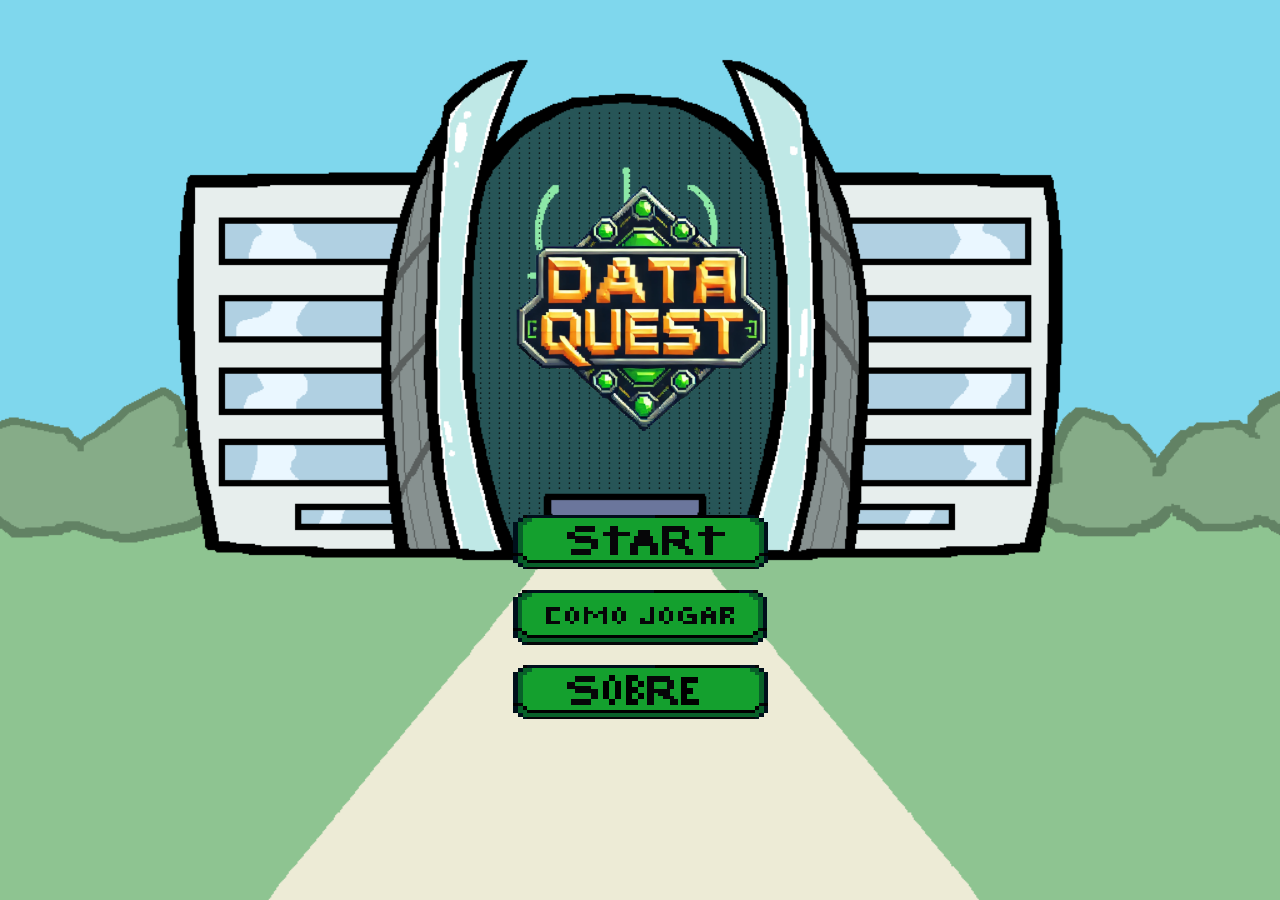
==== inicial.html @ 0b61b667 "realocação" ====
<!DOCTYPE html>
<html lang="pt-br">
    <head>
        <meta charset="UTF-8">
        <meta name="viewport" content="width=device-width, initial-scale=1.0">
        <link rel="stylesheet" href="src/inicial/style.css">
        <link href="https://fonts.googleapis.com/css2?family=Press+Start+2P&display=swap" rel="stylesheet">
        <script src="src/inicial/script.js"></script>
    <title>Data Quest</title>
</head>
<body>
    <div class="title">
        <img class="logo" src="assets/telainicial/logo.png">
    </div>

    <div class="botoes">
       <img id="botaoJogar" class="botaojogar" src="assets/telainicial/botoes/botaostart.png" alt="Jogar">
        <img id="botaocomojogar" src="assets/telainicial/botoes/comojogar.png" alt="comojogar" onclick="abrirPopup()">
        <img id="botaosobre" src="assets/telainicial/botoes/botaosobre.png" alt="Sobre" onclick="abrirPopupSobre()">

    </div>

    <div id="popup-como-jogar" class="popup">
        <div class="popup-content">
            <span class="close" onclick="fecharPopup()">&times;</span>
            <h2>Como Jogar</h2>
            <p>Use as setas ou 'W A S D' para mover e a tecla <b>E</b> para interagir.</p>
    
            <div class="controls">
                <div class="wasd">
                    <div class="key" id="key-w">W</div>
                    <div class="row">
                        <div class="key" id="key-a">A</div>
                        <div class="key" id="key-s">S</div>
                        <div class="key" id="key-d">D</div>
                    </div>
                </div>
    
                <div class="arrows">
                    <div class="key" id="key-up">↑</div>
                    <div class="row">
                        <div class="key" id="key-left">←</div>
                        <div class="key" id="key-down">↓</div>
                        <div class="key" id="key-right">→</div>
                    </div>
                </div>
            </div>
    
            <!-- Nova seção para "Como Interagir" -->
            <div class="interaction-section">
                <h2>Como Interagir</h2>
                <p>Pressione <b>E</b> para interagir com objetos e NPCs.</p>
                <div class="interaction">
                    <div class="key" id="key-e">E</div>
                </div>
            </div>
        </div>
    </div>

    <div id="popup-sobre" class="popup">
        <div class="popup-content">
            <span class="close" onclick="fecharPopupSobre()">&times;</span>
            <h2>Sobre o Jogo</h2>
            <p>Jogo criado em parceria com a <b>Google for Education</b></p>
    
            <h3>Desenvolvedores:</h3>
            <p>André Katz, Celso Rocha, Daniel Meiches, Kaian Santos, Luiz Fernando, Miguel Almeida, Wendel</p>
        </div>
    </div>

</body>

</html>
---- src/inicial/style.css ----
body {
    display: flex;
    flex-direction: column;
    justify-content: center;
    align-items: center;
    text-align: center;
    min-height: 100vh; /* Ocupa toda a altura da tela */
    margin: 0;
    overflow: hidden;
    background-color: black;
}

body::before {
    content: '';
    position: fixed;
    top: 0;
    left: 50%;
    transform: translateX(-50%);
    bottom: 0;
    width: 100%;
    max-width: 100%;
    background-image: url(../../assets/telainicial/inicio.png);
    background-repeat: no-repeat;
    background-position: center;
    background-size: cover;
    z-index: -1;
    
    /* Animação */
    animation: zoomBackground 8s infinite alternate ease-in-out;
}

@keyframes zoomBackground {
    0% {
        transform: translateX(-50%) scale(1);
    }
    100% {
        transform: translateX(-50%) scale(1.1); /* Aumenta 10% no zoom */
    }
}

@keyframes zoomInEffect {
    0% {
        transform: translateX(-50%) scale(1);
        transform-origin: 50% 50%;
        opacity: 1; /* Começa visível */
    }
    80% {
        opacity: 1; /* Mantém visível até perto do fim */
    }
    100% {
        transform: translateX(-50%) scale(9.2);
        transform-origin: 50% 50%;
        opacity: 0; /* Some suavemente no final */
    }
}

/* Aplica o efeito de zoom e fade apenas no fundo */
body.zoom-effect::before {
    animation: zoomInEffect 1.5s forwards ease-in-out;
}



@keyframes fadeOut {
    0% {
        opacity: 1;
        transform: scale(1);
    }
    100% {
        opacity: 0;
        transform: scale(0.8); /* Dá um leve efeito de encolhimento */
    }
}

/* Quando o zoom for ativado, os elementos da tela desaparecem */
.zoom-effect .title,
.zoom-effect .botoes {
    animation: fadeOut 1s forwards ease-in-out;
}



/* Container do jogo */
#game-container {
    position: relative;
    width: 800px;
    height: 600px;
    display: flex;
    flex-direction: column; /* Para alinhar os elementos dentro dele */
    justify-content: center;
    align-items: center;
    border: 3px solid #000;
    background-color: rgba(0, 0, 0, 0.5);
}

/* Ajustes nos botões para ficarem centralizados */
.botoes {
    display: flex;
    flex-direction: column;
    align-items: center;
    gap: 20px; /* Espaçamento entre os botões */
}
/* Ajuste da logo */
.logo {
    height: 250px;
    margin-bottom: 80px;
    align-items: center;
    position: relative;
    
    /* Animação */
    animation: moveLogo 6s infinite alternate ease-in-out;
}

@keyframes moveLogo {
    0% {
        transform: translateX(-10px);
    }
    100% {
        transform: translateX(10px);
    }
}


.popup {
    display: none; /* Começa oculto */
    position: fixed;
    top: 50%;
    left: 50%;
    transform: translate(-50%, -50%);
    background: #111;
    color: white;
    padding: 15px;
    border-radius: 0px;
    width: 400px;
    height: auto;
    text-align: center;
    box-shadow: 0px 0px 10px rgba(255, 255, 255, 0.3);
    font-family: 'Press Start 2P', cursive;
    border: 4px solid white;
    image-rendering: pixelated;
}


.popup-content {
    position: relative;
    display: flex;
    flex-direction: column;
    align-items: center;
}

.close {
    position: absolute;
    top: 5px;
    right: 10px;
    font-size: 20px;
    cursor: pointer;
    color: red;
}

.popup h2 {
    font-size: 12px;
    margin-bottom: 10px;
}

.popup p {
    font-size: 10px;
}

/* Controles estilizados */
.controls {
    display: flex;
    justify-content: center;
    gap: 50px;
    margin-top: 20px;
}

.wasd, .arrows {
    display: flex;
    flex-direction: column;
    align-items: center;
}

.row {
    display: flex;
    gap: 5px;
    margin-top: 5px;
}

.key {
    width: 40px;
    height: 40px;
    display: flex;
    align-items: center;
    justify-content: center;
    background: gray;
    border: 4px solid white;
    font-size: 16px;
    font-weight: bold;
    color: white;
    text-transform: uppercase;
    box-shadow: 4px 4px 0px black;
    image-rendering: pixelated;
}

/* Efeito de destaque para animação */
.animate {
    background: rgb(8, 147, 4) !important;
    color: black !important;
    box-shadow: 4px 4px 0px white !important;
}

/* Estilização da seção de interação */
.interaction-section {
    margin-top: 30px; /* Espaço entre os controles e a tecla "E" */
}

.interaction {
    display: flex;
    justify-content: center;
    margin-top: 10px;
}
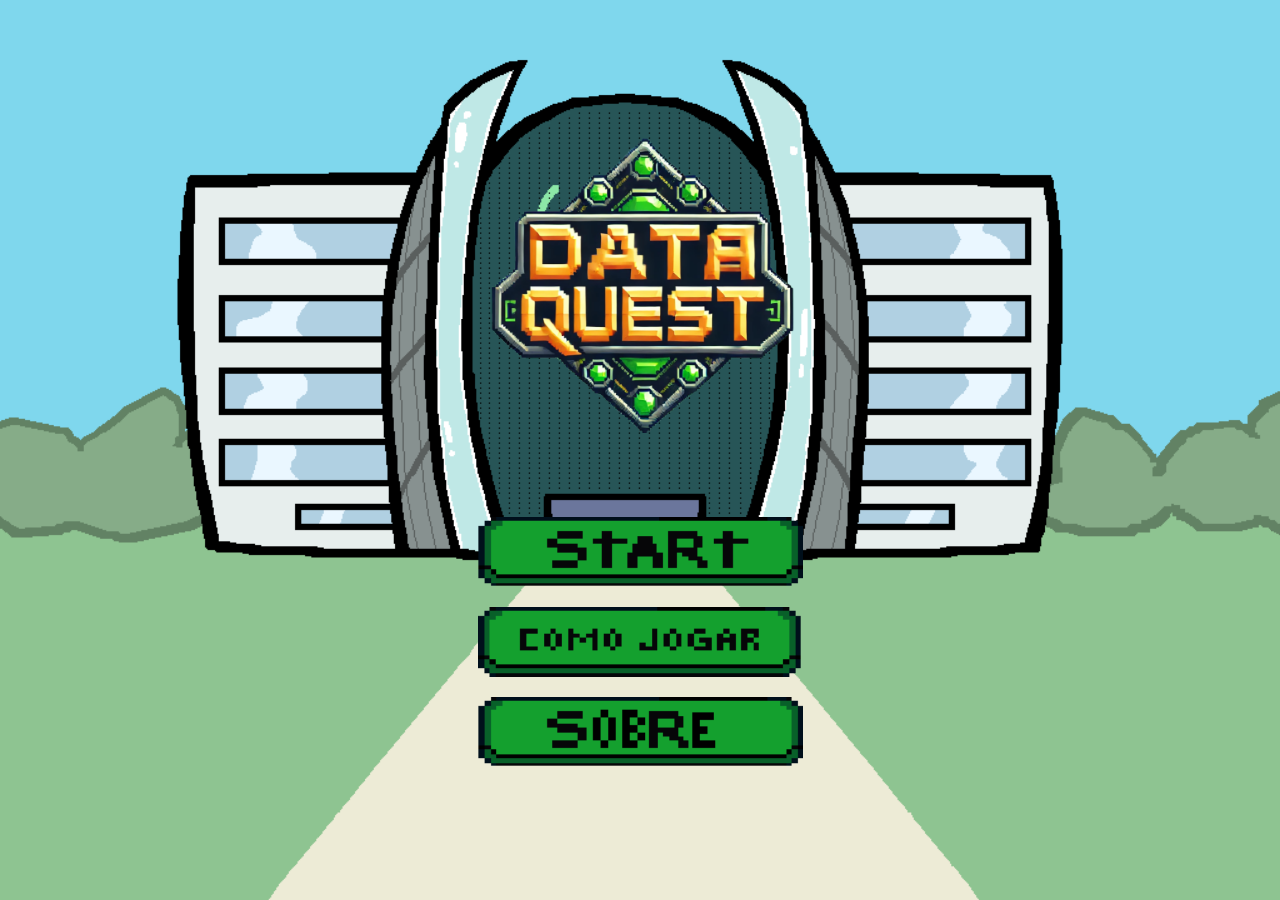
==== commit 9a44dab5: "personagens" ====
--- a/inicial.html
+++ b/inicial.html
@@ -5,9 +5,8 @@
         <meta name="viewport" content="width=device-width, initial-scale=1.0">
         <link rel="stylesheet" href="src/inicial/style.css">
         <link href="https://fonts.googleapis.com/css2?family=Press+Start+2P&display=swap" rel="stylesheet">
-        <script src="src/inicial/script.js"></script>
-    <title>Data Quest</title>
-</head>
+        <title>Data Quest</title>
+    </head>
 <body>
     <div class="title">
         <img class="logo" src="assets/telainicial/logo.png">
@@ -15,9 +14,8 @@
 
     <div class="botoes">
        <img id="botaoJogar" class="botaojogar" src="assets/telainicial/botoes/botaostart.png" alt="Jogar">
-        <img id="botaocomojogar" src="assets/telainicial/botoes/comojogar.png" alt="comojogar" onclick="abrirPopup()">
-        <img id="botaosobre" src="assets/telainicial/botoes/botaosobre.png" alt="Sobre" onclick="abrirPopupSobre()">
-
+       <img id="botaocomojogar" class="botaocomojogar" src="assets/telainicial/botoes/comojogar.png" alt="comojogar" onclick="abrirPopup()">
+       <img id="botaosobre" class="botaosobre" src="assets/telainicial/botoes/botaosobre.png" alt="Sobre" onclick="abrirPopupSobre()">
     </div>
 
     <div id="popup-como-jogar" class="popup">
@@ -25,7 +23,7 @@
             <span class="close" onclick="fecharPopup()">&times;</span>
             <h2>Como Jogar</h2>
             <p>Use as setas ou 'W A S D' para mover e a tecla <b>E</b> para interagir.</p>
-    
+
             <div class="controls">
                 <div class="wasd">
                     <div class="key" id="key-w">W</div>
@@ -35,7 +33,7 @@
                         <div class="key" id="key-d">D</div>
                     </div>
                 </div>
-    
+
                 <div class="arrows">
                     <div class="key" id="key-up">↑</div>
                     <div class="row">
@@ -45,7 +43,7 @@
                     </div>
                 </div>
             </div>
-    
+
             <!-- Nova seção para "Como Interagir" -->
             <div class="interaction-section">
                 <h2>Como Interagir</h2>
@@ -62,12 +60,13 @@
             <span class="close" onclick="fecharPopupSobre()">&times;</span>
             <h2>Sobre o Jogo</h2>
             <p>Jogo criado em parceria com a <b>Google for Education</b></p>
-    
+
             <h3>Desenvolvedores:</h3>
             <p>André Katz, Celso Rocha, Daniel Meiches, Kaian Santos, Luiz Fernando, Miguel Almeida, Wendel</p>
         </div>
     </div>
 
+    <!-- Script carregado aqui, após os elementos do body -->
+    <script src="src/inicial/script.js"></script>
 </body>
-
-</html>+</html>
--- a/src/inicial/style.css
+++ b/src/inicial/style.css
@@ -60,7 +60,6 @@
 }
 
 
-
 @keyframes fadeOut {
     0% {
         opacity: 1;
@@ -100,9 +99,22 @@
     align-items: center;
     gap: 20px; /* Espaçamento entre os botões */
 }
+
+.botaojogar {
+    height: 70px;
+}
+
+.botaocomojogar{
+    height: 70px;
+}
+
+.botaosobre{
+    height: 70px;
+}
+
 /* Ajuste da logo */
 .logo {
-    height: 250px;
+    height: 300px;
     margin-bottom: 80px;
     align-items: center;
     position: relative;
@@ -131,9 +143,10 @@
     color: white;
     padding: 15px;
     border-radius: 0px;
-    width: 400px;
+    width: 600px;
     height: auto;
     text-align: center;
+    font-size: 26px;
     box-shadow: 0px 0px 10px rgba(255, 255, 255, 0.3);
     font-family: 'Press Start 2P', cursive;
     border: 4px solid white;
@@ -152,18 +165,18 @@
     position: absolute;
     top: 5px;
     right: 10px;
-    font-size: 20px;
+    font-size: 30px;
     cursor: pointer;
     color: red;
 }
 
 .popup h2 {
-    font-size: 12px;
+    font-size: 16px;
     margin-bottom: 10px;
 }
 
 .popup p {
-    font-size: 10px;
+    font-size: 16px;
 }
 
 /* Controles estilizados */
@@ -187,8 +200,8 @@
 }
 
 .key {
-    width: 40px;
-    height: 40px;
+    width: 60px;
+    height: 60px;
     display: flex;
     align-items: center;
     justify-content: center;
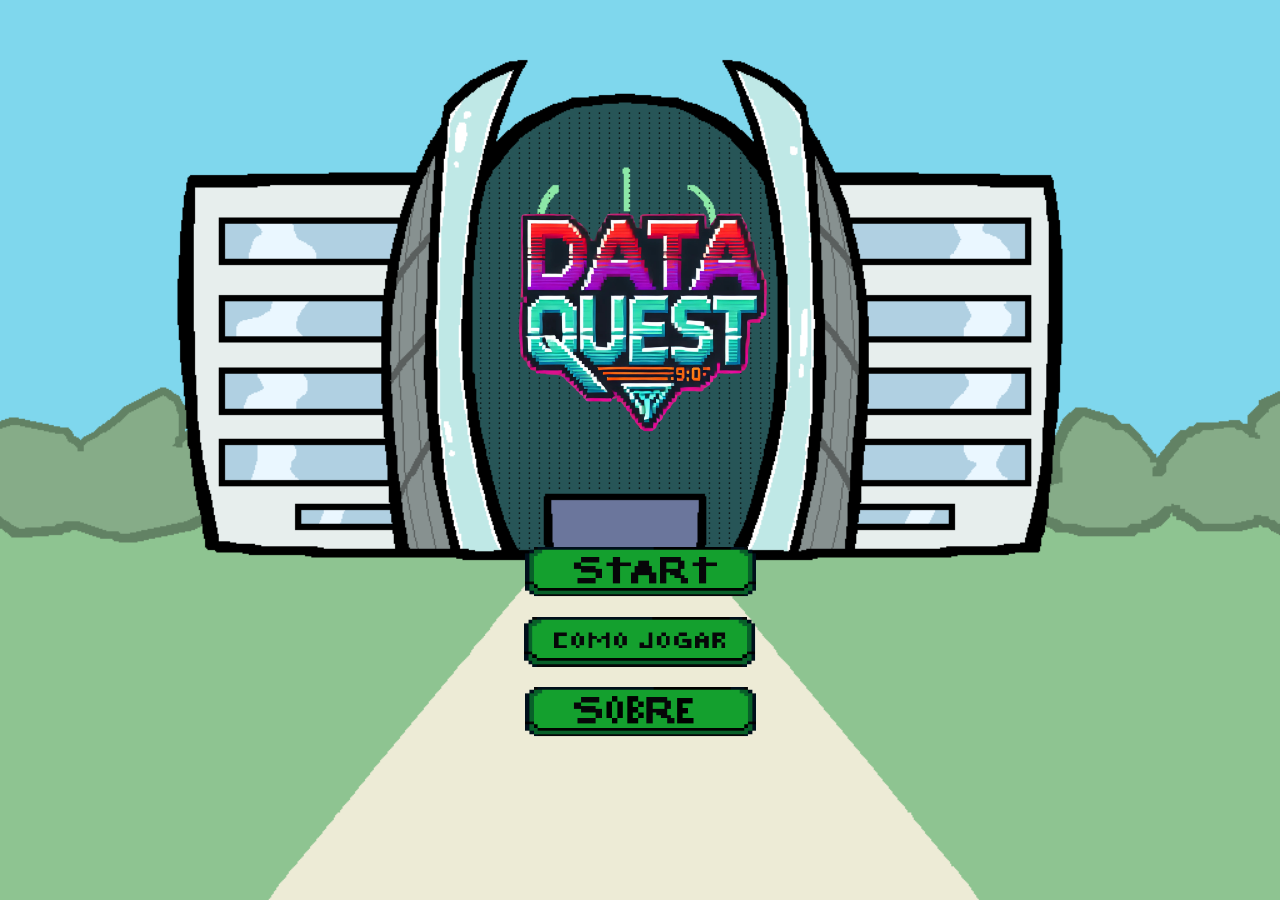
==== commit 9f593245: "organização do inicial.html" ====
--- a/inicial.html
+++ b/inicial.html
@@ -1,72 +1,98 @@
 <!DOCTYPE html>
 <html lang="pt-br">
-    <head>
-        <meta charset="UTF-8">
-        <meta name="viewport" content="width=device-width, initial-scale=1.0">
-        <link rel="stylesheet" href="src/inicial/style.css">
-        <link href="https://fonts.googleapis.com/css2?family=Press+Start+2P&display=swap" rel="stylesheet">
-        <title>Data Quest</title>
-    </head>
-<body>
+  <head>
+    <meta charset="UTF-8" />
+    <meta name="viewport" content="width=device-width, initial-scale=1.0" />
+    <link rel="stylesheet" href="src/inicial/style.css" />
+    <link
+      href="https://fonts.googleapis.com/css2?family=Press+Start+2P&display=swap"
+      rel="stylesheet"
+    />
+    <title>Data Quest</title>
+  </head>
+  <body>
     <div class="title">
-        <img class="logo" src="assets/telainicial/logo.png">
+      <img class="logo" src="assets/telainicial/logo.png" />
     </div>
 
     <div class="botoes">
-       <img id="botaoJogar" class="botaojogar" src="assets/telainicial/botoes/botaostart.png" alt="Jogar">
-       <img id="botaocomojogar" class="botaocomojogar" src="assets/telainicial/botoes/comojogar.png" alt="comojogar" onclick="abrirPopup()">
-       <img id="botaosobre" class="botaosobre" src="assets/telainicial/botoes/botaosobre.png" alt="Sobre" onclick="abrirPopupSobre()">
+      <img
+        id="botaoJogar"
+        class="botaojogar"
+        src="assets/telainicial/botoes/botaostart.png"
+        alt="Jogar"
+      />
+      <img
+        id="botaocomojogar"
+        class="botaocomojogar"
+        src="assets/telainicial/botoes/comojogar.png"
+        alt="comojogar"
+        onclick="abrirPopup()"
+      />
+      <img
+        id="botaosobre"
+        class="botaosobre"
+        src="assets/telainicial/botoes/botaosobre.png"
+        alt="Sobre"
+        onclick="abrirPopupSobre()"
+      />
     </div>
 
     <div id="popup-como-jogar" class="popup">
-        <div class="popup-content">
-            <span class="close" onclick="fecharPopup()">&times;</span>
-            <h2>Como Jogar</h2>
-            <p>Use as setas ou 'W A S D' para mover e a tecla <b>E</b> para interagir.</p>
+      <div class="popup-content">
+        <span class="close" onclick="fecharPopup()">&times;</span>
+        <h2>Como Jogar</h2>
+        <p>
+          Use as setas ou 'W A S D' para mover e a tecla <b>E</b> para
+          interagir.
+        </p>
 
-            <div class="controls">
-                <div class="wasd">
-                    <div class="key" id="key-w">W</div>
-                    <div class="row">
-                        <div class="key" id="key-a">A</div>
-                        <div class="key" id="key-s">S</div>
-                        <div class="key" id="key-d">D</div>
-                    </div>
-                </div>
+        <div class="controls">
+          <div class="wasd">
+            <div class="key" id="key-w">W</div>
+            <div class="row">
+              <div class="key" id="key-a">A</div>
+              <div class="key" id="key-s">S</div>
+              <div class="key" id="key-d">D</div>
+            </div>
+          </div>
 
-                <div class="arrows">
-                    <div class="key" id="key-up">↑</div>
-                    <div class="row">
-                        <div class="key" id="key-left">←</div>
-                        <div class="key" id="key-down">↓</div>
-                        <div class="key" id="key-right">→</div>
-                    </div>
-                </div>
+          <div class="arrows">
+            <div class="key" id="key-up">↑</div>
+            <div class="row">
+              <div class="key" id="key-left">←</div>
+              <div class="key" id="key-down">↓</div>
+              <div class="key" id="key-right">→</div>
             </div>
+          </div>
+        </div>
 
-            <!-- Nova seção para "Como Interagir" -->
-            <div class="interaction-section">
-                <h2>Como Interagir</h2>
-                <p>Pressione <b>E</b> para interagir com objetos e NPCs.</p>
-                <div class="interaction">
-                    <div class="key" id="key-e">E</div>
-                </div>
-            </div>
+        <!-- Nova seção para "Como Interagir" -->
+        <div class="interaction-section">
+          <h2>Como Interagir</h2>
+          <p>Pressione <b>E</b> para interagir com objetos e NPCs.</p>
+          <div class="interaction">
+            <div class="key" id="key-e">E</div>
+          </div>
         </div>
+      </div>
     </div>
 
     <div id="popup-sobre" class="popup">
-        <div class="popup-content">
-            <span class="close" onclick="fecharPopupSobre()">&times;</span>
-            <h2>Sobre o Jogo</h2>
-            <p>Jogo criado em parceria com a <b>Google for Education</b></p>
+      <div class="popup-content">
+        <span class="close" onclick="fecharPopupSobre()">&times;</span>
+        <h2>Sobre o Jogo</h2>
+        <p>Jogo criado em parceria com a <b>Google for Education</b></p>
 
-            <h3>Desenvolvedores:</h3>
-            <p>André Katz, Celso Rocha, Daniel Meiches, Kaian Santos, Luiz Fernando, Miguel Almeida, Wendel</p>
-        </div>
+        <h3>Desenvolvedores:</h3>
+        <p>
+          André Katz, Celso Rocha, Daniel Meiches, Kaian Santos, Luiz Fernando,
+          Miguel Almeida, Wendel
+        </p>
+      </div>
     </div>
 
     <!-- Script carregado aqui, após os elementos do body -->
     <script src="src/inicial/script.js"></script>
-</body>
+  </body>
 </html>
--- a/src/inicial/style.css
+++ b/src/inicial/style.css
@@ -101,15 +101,15 @@
 }
 
 .botaojogar {
-    height: 70px;
+    height: 50px;
 }
 
 .botaocomojogar{
-    height: 70px;
+    height: 50px;
 }
 
 .botaosobre{
-    height: 70px;
+    height: 50px;
 }
 
 /* Ajuste da logo */
@@ -118,18 +118,6 @@
     margin-bottom: 80px;
     align-items: center;
     position: relative;
-    
-    /* Animação */
-    animation: moveLogo 6s infinite alternate ease-in-out;
-}
-
-@keyframes moveLogo {
-    0% {
-        transform: translateX(-10px);
-    }
-    100% {
-        transform: translateX(10px);
-    }
 }
 
 
